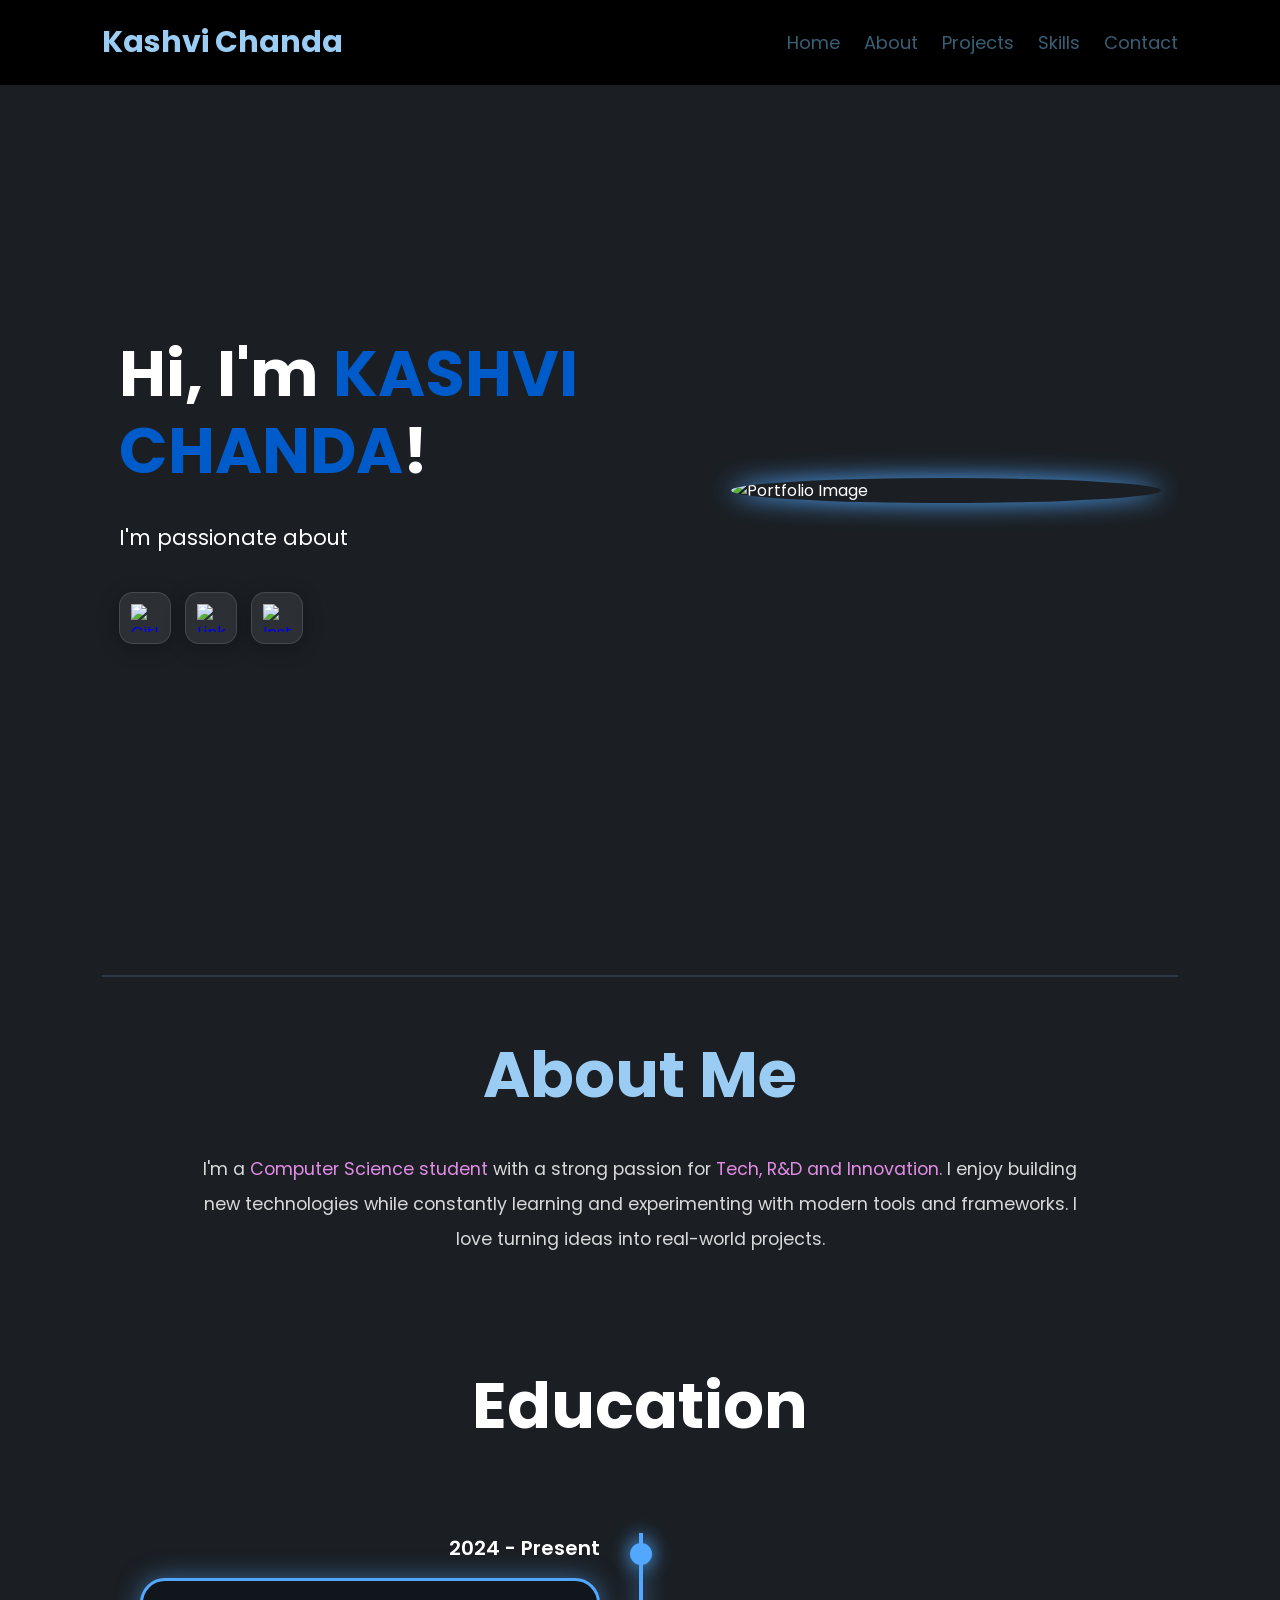
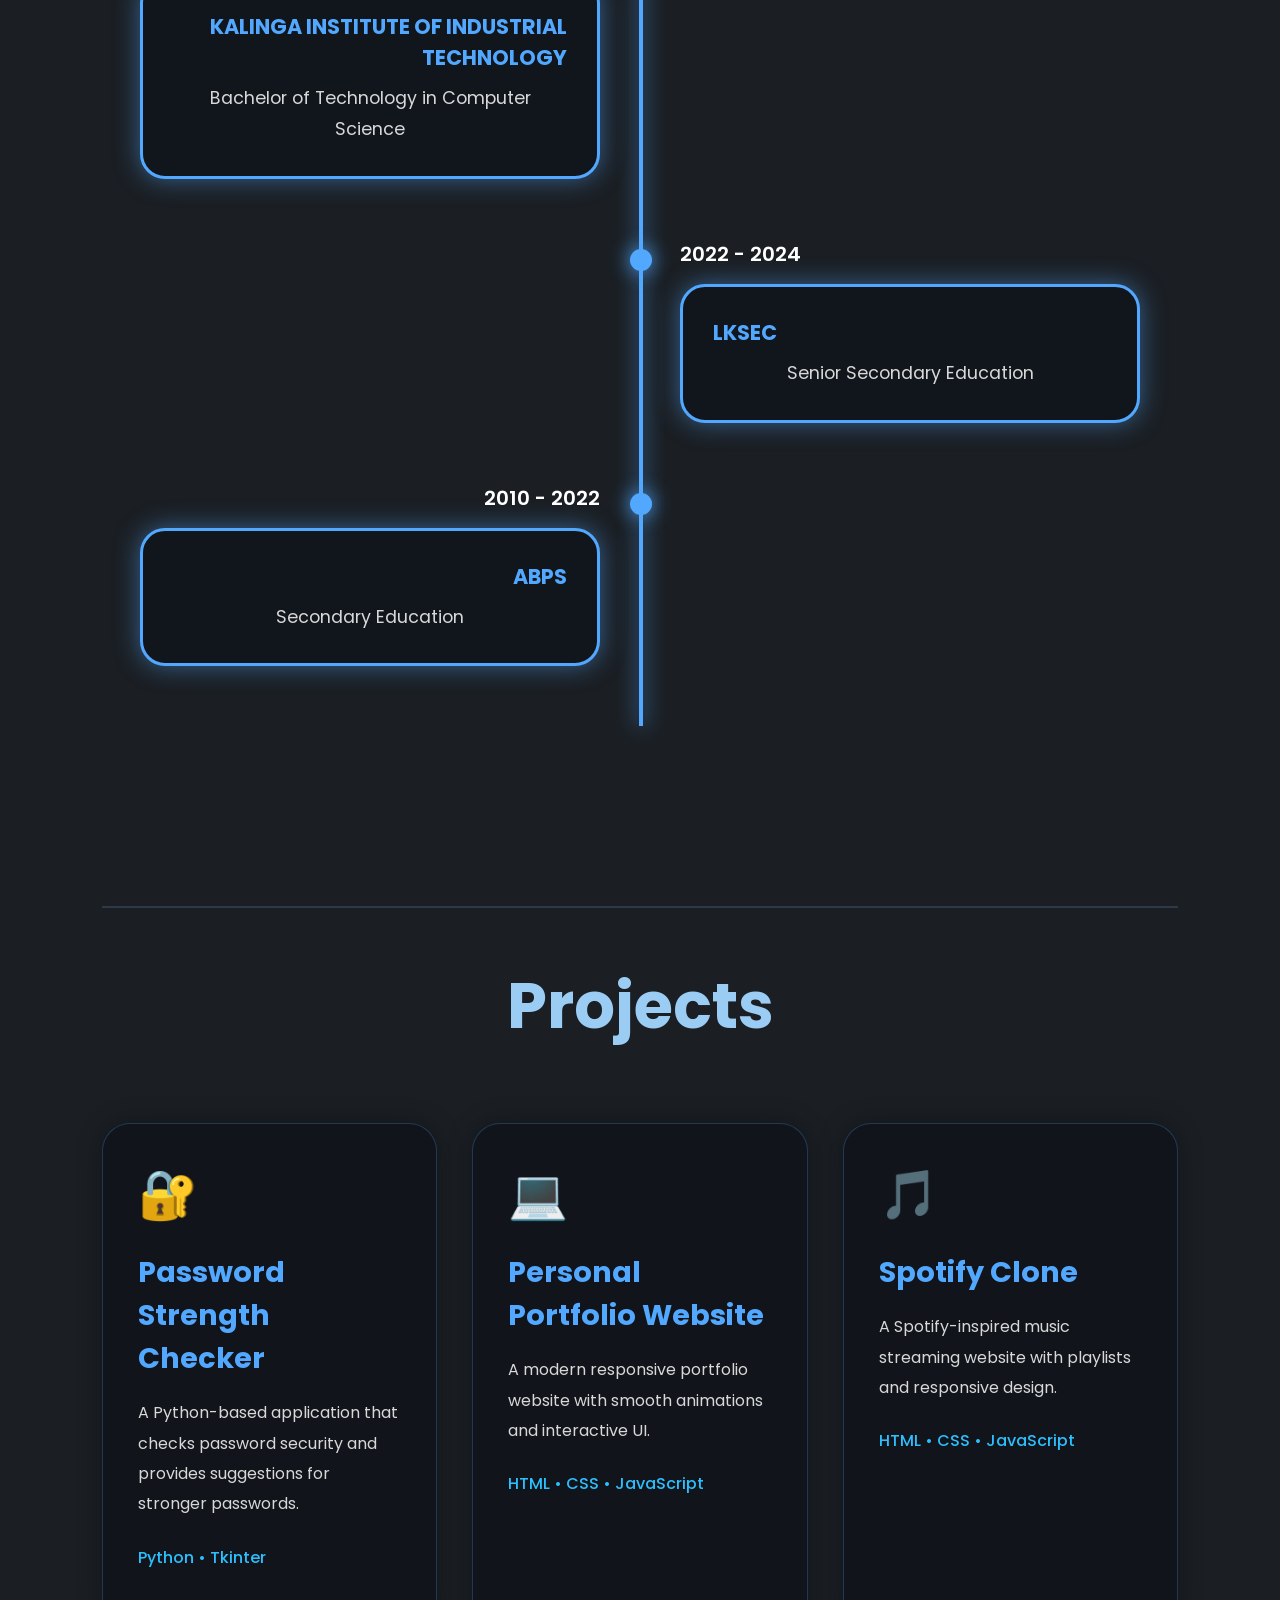
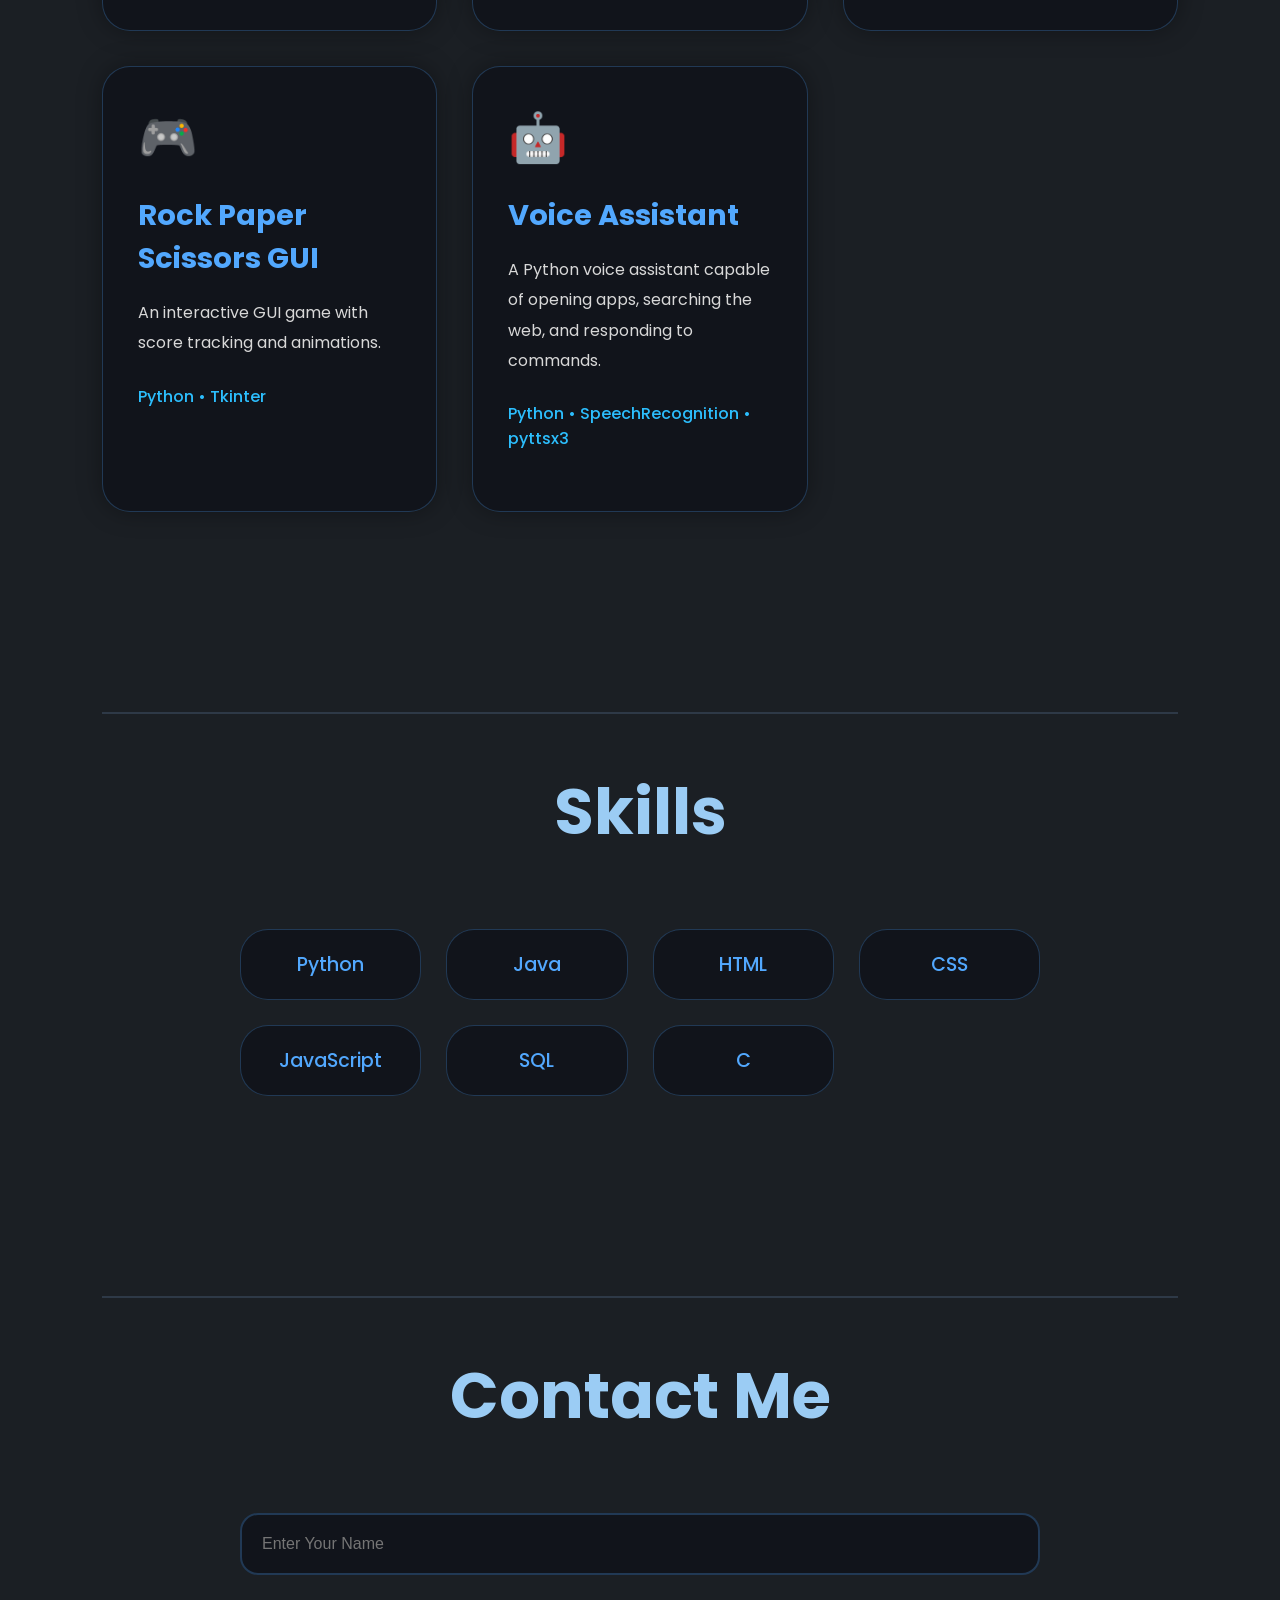
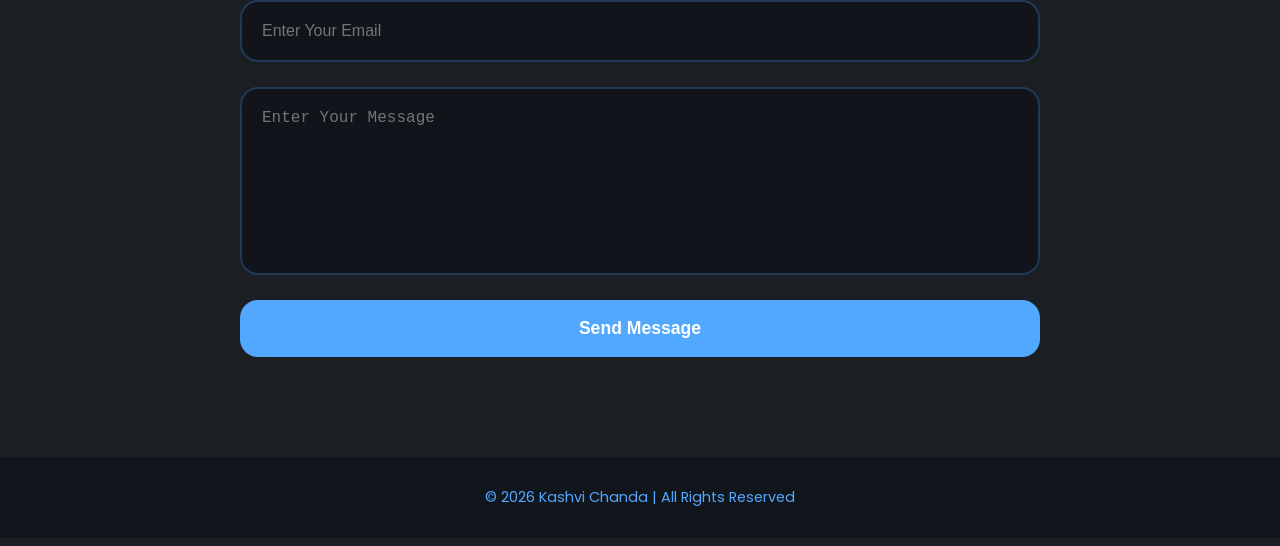
==== index.html @ b0ac6dd0 "renamed file" ====
<!DOCTYPE html>
<html lang="en">
<head>
    <meta charset="UTF-8">
    <meta name="viewport" content="width=device-width, initial-scale=1.0">
    <title>KASHVI CHANDA</title>
    <link rel="preconnect" href="https://fonts.googleapis.com">
    <link rel="preconnect" href="https://fonts.gstatic.com" crossorigin>
    <link href="https://fonts.googleapis.com/css2?family=Poppins:wght@100;200;300;400;500;600;700;800;900&display=swap"
        rel="stylesheet">

    <style>
        * {
            margin: 0;
            padding: 0;
            box-sizing: border-box;
            scroll-behavior: smooth;
        }
        body {
            background-color: #1b1f24;
            color: white;
            font-family: "Poppins", sans-serif;
        }
        nav {
            display: flex;
            justify-content: space-between;
            align-items: center;
            padding: 20px 8%;
            background: black;
            position: sticky;
            top: 0;
            z-index: 1000;
        }
        .left {
            font-size: 30px;
            font-weight: bold;
            color: rgb(155, 204, 244);
        }
        nav ul {
            list-style: none;
        }
        nav ul li {
            display: inline-block;
            margin-left: 20px;
        }
        nav ul li a {
            color: #385f75;
            font-size: 18px;
            text-decoration: none;
            transition: 0.3s;
        }
        nav ul li a:hover {
            color: #52a8fe;
            text-shadow: 0 0 12px rgba(82, 168, 254, 1);
        }
        .first {
            display: flex;
            justify-content: space-around;
            align-items: center;
            min-height: 90vh;
            padding: 40px 8%;
            gap: 40px;
        }
        .leftsection {
            width: 50%;
        }
        .leftsection h1 {
            font-size: 4rem;
            line-height: 1.2;
        }
        .leftsection span {
            color: #005bca;
        }
        .description {
            margin-top: 20px;
            font-size: 1.3rem;
            line-height: 1.8;
        }
        #element {
            color: #e28ce6;
            font-size: 1.8rem;
        }
        .rightsection {
            width: 40%;
            display: flex;
            justify-content: center;
        }
        .rightsection img {
            width: 100%;
            max-width: 450px;
            border-radius: 50%;
            box-shadow: 0 0 25px #52a8fe;
            transition: 0.4s ease;
        }
        .rightsection img:hover {
            transform: scale(1.05);
            box-shadow: 0 0 70px #52a8fe;
        }
        .social {
            margin-top: 30px;
            display: flex;
            gap: 14px;
        }
        .social a {
            width: 52px;
            height: 52px;
            display: flex;
            align-items: center;
            justify-content: center;
            background: rgba(255, 255, 255, 0.08);
            border: 1px solid rgba(255, 255, 255, 0.12);
            border-radius: 14px;
            backdrop-filter: blur(8px);
            transition: 0.25s ease;
            box-shadow: 0 4px 20px rgba(0, 0, 0, 0.3);
        }
        .social a:hover {
            transform: translateY(-4px) scale(1.05);
            background: rgba(82, 168, 254, 0.2);
            border-color: #52a8fe;
            box-shadow: 0 0 25px #52a8fe;
        }
        .social a img {
            width: 28px;
            height: 28px;
            object-fit: contain;
        }
        .about {
            padding: 80px 8%;
        }
        .about h2 {
            font-size: 4rem;
            text-align: center;
            margin-bottom: 30px;
            color: #9bccf4;
        }
        .about p {
            font-size: 1.1rem;
            line-height: 2;
            text-align: center;
            color: #d8d8d8;
            max-width: 900px;
            margin: auto;
        }
        .Education {
            padding-top: 100px;
        }
        .Education h3.title {
            text-align: center;
            font-size: 4rem;
            margin-bottom: 80px;
            color: white;
        }
        .timeline-items {
            max-width: 1000px;
            margin: auto;
            display: flex;
            flex-wrap: wrap;
            position: relative;
        }
        .timeline-items::before {
            content: '';
            position: absolute;
            width: 4px;
            height: 100%;
            background: #52a8fe;
            left: calc(50% - 1px);
            box-shadow: 0 0 20px #52a8fe;
        }
        .timeline-item {
            width: 100%;
            margin-bottom: 60px;
            position: relative;
        }
        .timeline-item:nth-child(odd) {
            padding-right: calc(50% + 40px);
            text-align: right;
        }
        .timeline-item:nth-child(even) {
            padding-left: calc(50% + 40px);
        }
        .timeline-dot {
            height: 22px;
            width: 22px;
            background: #52a8fe;
            position: absolute;
            left: calc(50% - 10px);
            border-radius: 50%;
            top: 10px;
            box-shadow: 0 0 20px #52a8fe;
        }
        .timeline-date {
            font-size: 20px;
            font-weight: 600;
            margin-bottom: 15px;
        }
        .timeline-content {
            background: #11151c;
            border: 3px solid #52a8fe;
            padding: 30px;
            border-radius: 25px;
            box-shadow: 0 0 25px rgba(82, 168, 254, 0.5);
            transition: 0.3s ease;
        }
        .timeline-content:hover {
            transform: scale(1.03);
            box-shadow: 0 0 40px rgba(82, 168, 254, 0.9);
        }
        .timeline-content h3 {
            color: #52a8fe;
            margin-bottom: 10px;
            font-size: 1.3rem;
        }
        .timeline-content p {
            color: #d8d8d8;
            line-height: 1.8;
        }
        @media(max-width:900px) {
            .first {
                flex-direction: column-reverse;
                text-align: center;
            }
            .leftsection {
                width: 100%;
            }
            .rightsection {
                width: 100%;
            }
            .leftsection h1 {
                font-size: 3rem;
            }
            .social {
                justify-content: center;
            }
            .timeline-items::before {
                left: 7px;
            }
            .timeline-item:nth-child(odd),
            .timeline-item:nth-child(even) {
                padding-left: 40px;
                padding-right: 0;
                text-align: left;
            }
            .timeline-dot {
                left: -2px;
            }
            .about h2,
            .Education h3.title {
                font-size: 3rem;
            }

        }
         .projects {
            padding: 100px 8%;
        }
        .projects h2 {
            font-size: 4rem;
            text-align: center;
            margin-bottom: 70px;
            color: #9bccf4;
        }
        .project-container {
            display: grid;
            grid-template-columns: repeat(auto-fit, minmax(320px, 1fr));
            gap: 35px;
        }
        .project-card {
            background: rgba(17, 21, 28, 0.95);
            border: 1px solid rgba(82, 168, 254, 0.25);
            border-radius: 28px;
            padding: 35px;
            transition: 0.35s ease;
            box-shadow: 0 0 25px rgba(0, 0, 0, 0.35);
        }
        .project-card:hover {
            transform: translateY(-10px);
            border-color: #52a8fe;
            box-shadow: 0 0 40px rgba(82, 168, 254, 0.5);
        }
        .project-icon {
            font-size: 3rem;
            margin-bottom: 20px;
        }
        .project-card h3 {
            font-size: 1.8rem;
            color: #52a8fe;
            margin-bottom: 18px;
        }
        .project-card p {
            color: #d8d8d8;
            line-height: 1.9;
            margin-bottom: 25px;
        }
        .tech {
            color: #f1adf4;
            font-weight: 500;
            margin-bottom: 25px;
        }
        .project-links {
            display: flex;
            gap: 15px;
        }
        .project-links a {
            text-decoration: none;
            padding: 12px 20px;
            border-radius: 12px;
            background: #52a8fe;
            color: white;
            transition: 0.3s;
        }
        .project-links a:hover {
            background: #2f7fd3;
            transform: scale(1.05);
        }
        @media(max-width:900px){
        .projects h2{
            font-size:3rem;
        }
        .project-container{
            grid-template-columns:1fr;
        }
        .project-card{
            padding:25px;
        }
    }
            .skills {
                padding: 100px 8%;
            }
            .skills h2 {
                font-size: 4rem;
                text-align: center;
                margin-bottom: 70px;
                color: #9bccf4;
            }
            .skills-container {
                display: grid;
                grid-template-columns: repeat(auto-fit, minmax(150px, 1fr));
                gap: 25px;
                max-width: 800px;
                margin: auto;
            }
            .skill-card {
                background: rgba(17, 21, 28, 0.95);
                border: 1px solid rgba(82, 168, 254, 0.25);
                border-radius: 28px;
                padding: 20px;
                text-align: center;
                transition: 0.35s ease;
            }
            .skill-card:hover {
                transform: translateY(-5px);
                border-color: #52a8fe;
            }
             .skill-card {
                color: #52a8fe;
                font-size: 1.2rem;
                font-weight: 500;
            }
            @media(max-width:900px) {
            .skills h2 {
                font-size: 3rem;
            }
            .skill-card {
                width: 100%;
                text-align: center;
            }
        }
         .contact {
                padding: 100px 8%;
            }
            .contact h2 {
                font-size: 4rem;
                text-align: center;
                margin-bottom: 70px;
                color: #9bccf4;
            }
            .contact form {
                max-width: 800px;
                margin: auto;
                display: flex;
                flex-direction: column;
                gap: 25px;
            }
            .contact input,
            .contact textarea {
                width: 100%;
                padding: 20px;
                background: rgba(17, 21, 28, 0.95);
                border: 2px solid rgba(82, 168, 254, 0.25);
                border-radius: 18px;
                color: white;
                font-size: 1rem;
                outline: none;
                transition: 0.3s ease;
            }
            .contact input:focus,
            .contact textarea:focus {
                border-color: #52a8fe;
                box-shadow: 0 0 20px rgba(82, 168, 254, 0.4);
            }
            .contact textarea {
                resize: none;
            }
            .contact button {
                padding: 18px;
                border: none;
                border-radius: 18px;
                background: #52a8fe;
                color: white;
                font-size: 1.1rem;
                font-weight: 600;
                cursor: pointer;
                transition: 0.3s ease;
            }
            .contact button:hover {
                transform: translateY(-4px);
                box-shadow: 0 0 25px rgba(82, 168, 254, 0.6);
            }
            @media(max-width:900px){

                .contact h2{
                    font-size:3rem;
                }

            }
            .footer{
                text-align: center;
                padding: 30px 0;
                background: #11151c;
                color: #52a8fe;
                font-size: 0.9rem;
            }
    </style>
</head>
<body>
    <header>
        <nav>
            <div class="left">
                Kashvi Chanda
            </div>
            <div class="right">
                <ul>
                    <li><a href="#home">Home</a></li>
                    <li><a href="#about">About</a></li>
                    <li><a href="#projects">Projects</a></li>
                    <li><a href="#skills">Skills</a></li>
                    <li><a href="#contact">Contact</a></li>
                </ul>
            </div>
        </nav>
    </header>
    <main>
        <section class="first" id="home">
            <div class="leftsection">
                <h1>
                    Hi, I'm <span>KASHVI CHANDA</span>!
                </h1>
                <div class="description">
                    I'm passionate about
                    <span id="element"></span>
                </div>
                <div class="social">
                    <a href="https://github.com/kashvi2008" target="_blank">
                        <img src="git.png" alt="GitHub">
                    </a>
                    <a href="https://www.linkedin.com/in/kashvi-chanda-735389329/" target="_blank">
                        <img src="linkedin.png" alt="LinkedIn">
                    </a>
                    <a href="https://www.instagram.com/ft.kashvii/" target="_blank">
                        <img src="insta.png" alt="Instagram">
                    </a>
                </div>
            </div>
            <div class="rightsection">
                <img src="bg.jpg" alt="Portfolio Image">
            </div>
        </section>
        <section class="about" id="about">
            <hr style="margin-bottom:50px;border:1px solid #2e3947;">
            <h2>About Me</h2>
            <p>
                I'm a <span style="color:#e28ce6;">Computer Science student</span>
                with a strong passion for
                <span style="color:#e28ce6;">Tech, R&D and Innovation.</span>
                I enjoy building new technologies while constantly learning and
                experimenting with modern tools and frameworks.
                I love turning ideas into real-world projects.
            </p>
            <div class="Education">
                <h3 class="title">Education</h3>
                <div class="timeline-items">
                    <div class="timeline-item">
                        <div class="timeline-dot"></div>

                        <div class="timeline-date">
                            2024 - Present
                        </div>
                        <div class="timeline-content">
                            <h3>KALINGA INSTITUTE OF INDUSTRIAL TECHNOLOGY</h3>
                            <p>Bachelor of Technology in Computer Science</p>
                        </div>
                    </div>
                    <div class="timeline-item">
                        <div class="timeline-dot"></div>
                        <div class="timeline-date">
                            2022 - 2024
                        </div>
                        <div class="timeline-content">
                            <h3>LKSEC</h3>
                            <p>Senior Secondary Education</p>
                        </div>
                    </div>
                    <div class="timeline-item">
                        <div class="timeline-dot"></div>
                        <div class="timeline-date">
                            2010 - 2022
                        </div>
                        <div class="timeline-content">
                            <h3>ABPS</h3>
                            <p>Secondary Education</p>
                        </div>
                    </div>
                </div>
            </div>
        </section>
        <section class="projects" id="projects">
              <hr style="margin-bottom:50px;border:1px solid #2e3947;">
            <h2>Projects</h2>
            <div class="project-container">
                <div class="project-card">
                    <div class="project-icon">🔐</div>
                    <h3>Password Strength Checker</h3>
                    <p>
                        A Python-based application that checks password
                        security and provides suggestions for stronger passwords.
                    </p>
                    <div class="tech">
                        <span style="color:#2cbefd;"> Python • Tkinter</span>
                    </div>
                </div>
                <div class="project-card">
                    <div class="project-icon">💻</div>
                    <h3>Personal Portfolio Website</h3>
                    <p>
                        A modern responsive portfolio website with smooth
                        animations and interactive UI.
                    </p>
                    <div class="tech">
                        <span style="color:#2cbefd;"> HTML • CSS • JavaScript</span>
                    </div>
                </div>
                <div class="project-card">
                    <div class="project-icon">🎵</div>
                    <h3>Spotify Clone</h3>
                    <p>
                        A Spotify-inspired music streaming website with
                        playlists and responsive design.
                    </p>
                    <div class="tech">
                        <span style="color:#2cbefd;"> HTML • CSS • JavaScript</span>
                    </div>
                </div>
                <div class="project-card">
                    <div class="project-icon">🎮</div>
                    <h3>Rock Paper Scissors GUI</h3>
                    <p>
                        An interactive GUI game with score tracking and
                        animations.
                    </p>
                    <div class="tech">
                        <span style="color:#2cbefd;"> Python • Tkinter</span>
                    </div>
                </div>
                <div class="project-card">
                    <div class="project-icon">🤖</div>
                    <h3>Voice Assistant</h3>
                    <p>
                        A Python voice assistant capable of opening apps,
                        searching the web, and responding to commands.
                    </p>
                    <div class="tech">
                        <span style="color:#2cbefd;"> Python • SpeechRecognition • pyttsx3</span>   
                    </div>
            </div>
        </section>
        <section class="skills" id="skills">
            <hr style="margin-bottom:50px;border:1px solid #2e3947;">
            <h2>Skills</h2>
            <div class="skills-container">
                <div class="skill-card">Python</div>
                <div class="skill-card">Java</div>
                <div class="skill-card">HTML</div>
                <div class="skill-card">CSS</div>
                <div class="skill-card">JavaScript</div>
                <div class="skill-card">SQL</div>
                <div class="skill-card">C</div>
            </div>
        </section>
        <section class="contact" id="contact">
            <hr style="margin-bottom:50px;border:1px solid #2e3947;">
            <h2>Contact Me</h2>
    <form action="https://formsubmit.co/kashvichansa20@gmail.com" method="POST">
        <input type="text" name="name" placeholder="Enter Your Name" required>
        <input type="email" name="email" placeholder="Enter Your Email" required>
        <textarea name="message" rows="8" placeholder="Enter Your Message" required></textarea>
            <button type="submit">
            Send Message
            </button>
        </form>
        </section>
    <footer class="footer">
            © 2026 Kashvi Chanda | All Rights Reserved
    </footer>

    </main>
    <script src="https://unpkg.com/typed.js@3.0.0/dist/typed.umd.js"></script>
    <script>
        var typed = new Typed('#element', {
            strings: [
                'Web Development',
                'Cybersecurity',
                'AI and Machine Learning'
            ],
            typeSpeed: 75,
            backSpeed: 40,
            loop: true
        })
    </script>
</body>
</html>
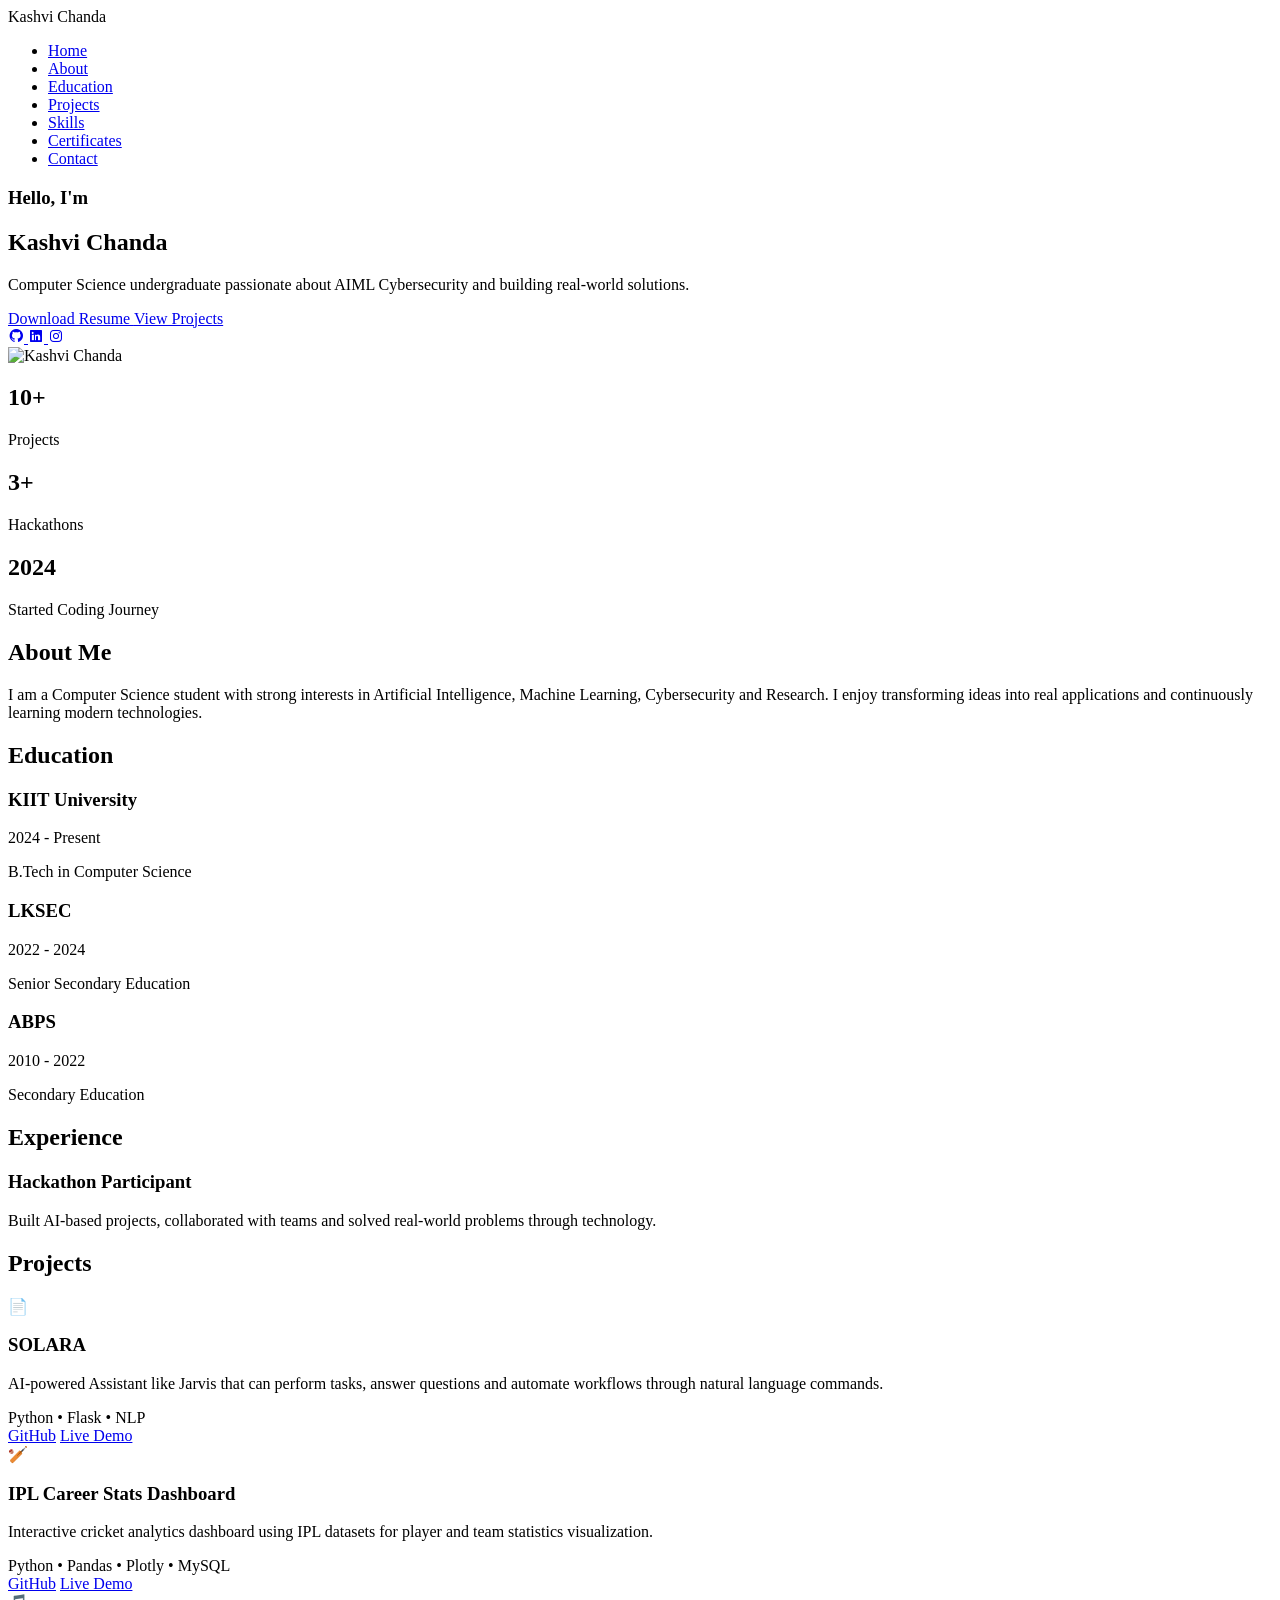
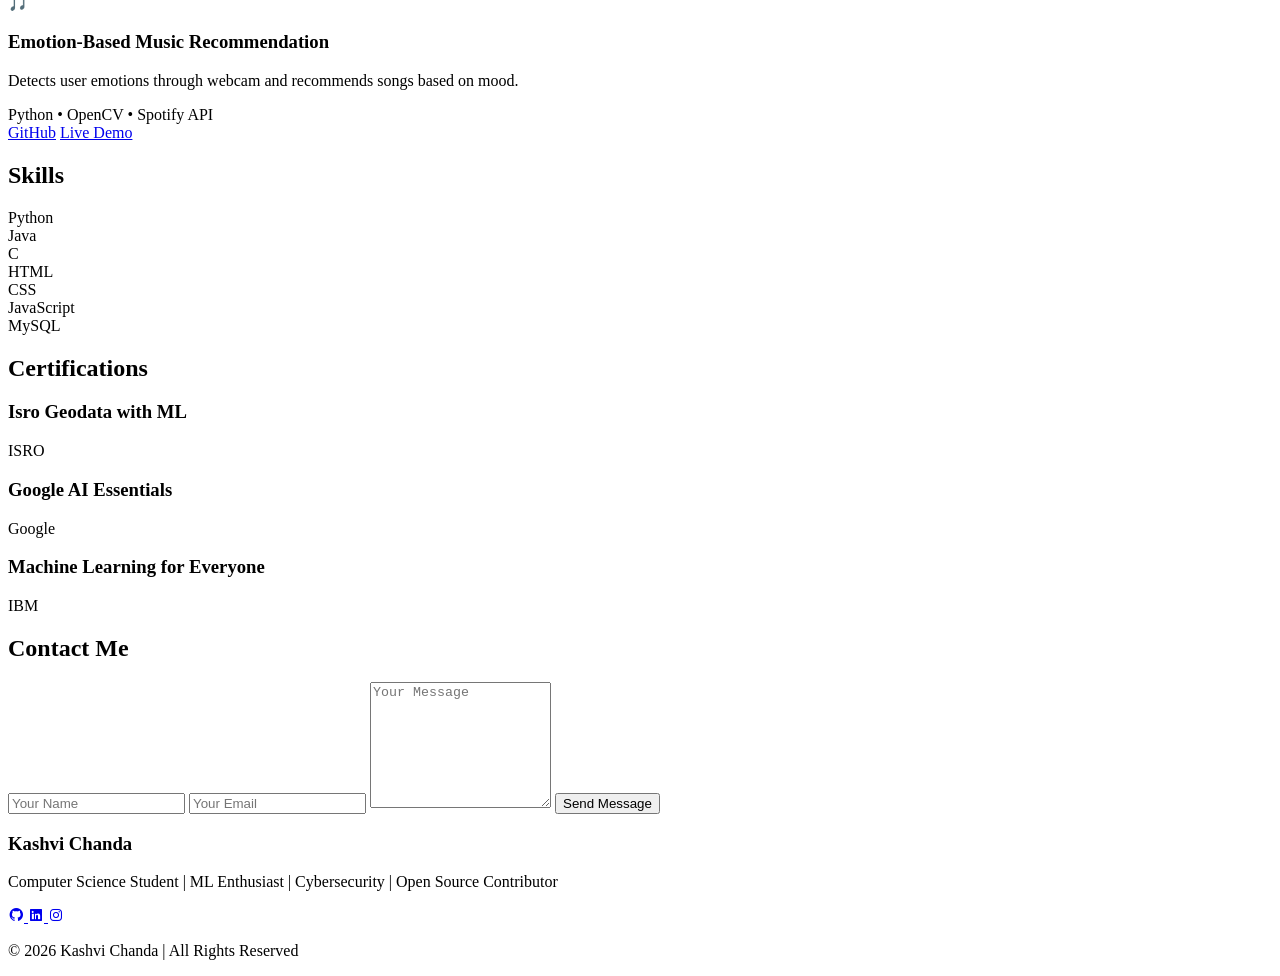
==== commit 5ab1c143: "Edited file" ====
--- a/index.html
+++ b/index.html
@@ -3,628 +3,276 @@
 <head>
     <meta charset="UTF-8">
     <meta name="viewport" content="width=device-width, initial-scale=1.0">
-    <title>KASHVI CHANDA</title>
+    <title>Kashvi Chanda | Portfolio</title>
+    <link rel="stylesheet" href="style.css">
     <link rel="preconnect" href="https://fonts.googleapis.com">
     <link rel="preconnect" href="https://fonts.gstatic.com" crossorigin>
-    <link href="https://fonts.googleapis.com/css2?family=Poppins:wght@100;200;300;400;500;600;700;800;900&display=swap"
-        rel="stylesheet">
-
-    <style>
-        * {
-            margin: 0;
-            padding: 0;
-            box-sizing: border-box;
-            scroll-behavior: smooth;
-        }
-        body {
-            background-color: #1b1f24;
-            color: white;
-            font-family: "Poppins", sans-serif;
-        }
-        nav {
-            display: flex;
-            justify-content: space-between;
-            align-items: center;
-            padding: 20px 8%;
-            background: black;
-            position: sticky;
-            top: 0;
-            z-index: 1000;
-        }
-        .left {
-            font-size: 30px;
-            font-weight: bold;
-            color: rgb(155, 204, 244);
-        }
-        nav ul {
-            list-style: none;
-        }
-        nav ul li {
-            display: inline-block;
-            margin-left: 20px;
-        }
-        nav ul li a {
-            color: #385f75;
-            font-size: 18px;
-            text-decoration: none;
-            transition: 0.3s;
-        }
-        nav ul li a:hover {
-            color: #52a8fe;
-            text-shadow: 0 0 12px rgba(82, 168, 254, 1);
-        }
-        .first {
-            display: flex;
-            justify-content: space-around;
-            align-items: center;
-            min-height: 90vh;
-            padding: 40px 8%;
-            gap: 40px;
-        }
-        .leftsection {
-            width: 50%;
-        }
-        .leftsection h1 {
-            font-size: 4rem;
-            line-height: 1.2;
-        }
-        .leftsection span {
-            color: #005bca;
-        }
-        .description {
-            margin-top: 20px;
-            font-size: 1.3rem;
-            line-height: 1.8;
-        }
-        #element {
-            color: #e28ce6;
-            font-size: 1.8rem;
-        }
-        .rightsection {
-            width: 40%;
-            display: flex;
-            justify-content: center;
-        }
-        .rightsection img {
-            width: 100%;
-            max-width: 450px;
-            border-radius: 50%;
-            box-shadow: 0 0 25px #52a8fe;
-            transition: 0.4s ease;
-        }
-        .rightsection img:hover {
-            transform: scale(1.05);
-            box-shadow: 0 0 70px #52a8fe;
-        }
-        .social {
-            margin-top: 30px;
-            display: flex;
-            gap: 14px;
-        }
-        .social a {
-            width: 52px;
-            height: 52px;
-            display: flex;
-            align-items: center;
-            justify-content: center;
-            background: rgba(255, 255, 255, 0.08);
-            border: 1px solid rgba(255, 255, 255, 0.12);
-            border-radius: 14px;
-            backdrop-filter: blur(8px);
-            transition: 0.25s ease;
-            box-shadow: 0 4px 20px rgba(0, 0, 0, 0.3);
-        }
-        .social a:hover {
-            transform: translateY(-4px) scale(1.05);
-            background: rgba(82, 168, 254, 0.2);
-            border-color: #52a8fe;
-            box-shadow: 0 0 25px #52a8fe;
-        }
-        .social a img {
-            width: 28px;
-            height: 28px;
-            object-fit: contain;
-        }
-        .about {
-            padding: 80px 8%;
-        }
-        .about h2 {
-            font-size: 4rem;
-            text-align: center;
-            margin-bottom: 30px;
-            color: #9bccf4;
-        }
-        .about p {
-            font-size: 1.1rem;
-            line-height: 2;
-            text-align: center;
-            color: #d8d8d8;
-            max-width: 900px;
-            margin: auto;
-        }
-        .Education {
-            padding-top: 100px;
-        }
-        .Education h3.title {
-            text-align: center;
-            font-size: 4rem;
-            margin-bottom: 80px;
-            color: white;
-        }
-        .timeline-items {
-            max-width: 1000px;
-            margin: auto;
-            display: flex;
-            flex-wrap: wrap;
-            position: relative;
-        }
-        .timeline-items::before {
-            content: '';
-            position: absolute;
-            width: 4px;
-            height: 100%;
-            background: #52a8fe;
-            left: calc(50% - 1px);
-            box-shadow: 0 0 20px #52a8fe;
-        }
-        .timeline-item {
-            width: 100%;
-            margin-bottom: 60px;
-            position: relative;
-        }
-        .timeline-item:nth-child(odd) {
-            padding-right: calc(50% + 40px);
-            text-align: right;
-        }
-        .timeline-item:nth-child(even) {
-            padding-left: calc(50% + 40px);
-        }
-        .timeline-dot {
-            height: 22px;
-            width: 22px;
-            background: #52a8fe;
-            position: absolute;
-            left: calc(50% - 10px);
-            border-radius: 50%;
-            top: 10px;
-            box-shadow: 0 0 20px #52a8fe;
-        }
-        .timeline-date {
-            font-size: 20px;
-            font-weight: 600;
-            margin-bottom: 15px;
-        }
-        .timeline-content {
-            background: #11151c;
-            border: 3px solid #52a8fe;
-            padding: 30px;
-            border-radius: 25px;
-            box-shadow: 0 0 25px rgba(82, 168, 254, 0.5);
-            transition: 0.3s ease;
-        }
-        .timeline-content:hover {
-            transform: scale(1.03);
-            box-shadow: 0 0 40px rgba(82, 168, 254, 0.9);
-        }
-        .timeline-content h3 {
-            color: #52a8fe;
-            margin-bottom: 10px;
-            font-size: 1.3rem;
-        }
-        .timeline-content p {
-            color: #d8d8d8;
-            line-height: 1.8;
-        }
-        @media(max-width:900px) {
-            .first {
-                flex-direction: column-reverse;
-                text-align: center;
-            }
-            .leftsection {
-                width: 100%;
-            }
-            .rightsection {
-                width: 100%;
-            }
-            .leftsection h1 {
-                font-size: 3rem;
-            }
-            .social {
-                justify-content: center;
-            }
-            .timeline-items::before {
-                left: 7px;
-            }
-            .timeline-item:nth-child(odd),
-            .timeline-item:nth-child(even) {
-                padding-left: 40px;
-                padding-right: 0;
-                text-align: left;
-            }
-            .timeline-dot {
-                left: -2px;
-            }
-            .about h2,
-            .Education h3.title {
-                font-size: 3rem;
-            }
-
-        }
-         .projects {
-            padding: 100px 8%;
-        }
-        .projects h2 {
-            font-size: 4rem;
-            text-align: center;
-            margin-bottom: 70px;
-            color: #9bccf4;
-        }
-        .project-container {
-            display: grid;
-            grid-template-columns: repeat(auto-fit, minmax(320px, 1fr));
-            gap: 35px;
-        }
-        .project-card {
-            background: rgba(17, 21, 28, 0.95);
-            border: 1px solid rgba(82, 168, 254, 0.25);
-            border-radius: 28px;
-            padding: 35px;
-            transition: 0.35s ease;
-            box-shadow: 0 0 25px rgba(0, 0, 0, 0.35);
-        }
-        .project-card:hover {
-            transform: translateY(-10px);
-            border-color: #52a8fe;
-            box-shadow: 0 0 40px rgba(82, 168, 254, 0.5);
-        }
-        .project-icon {
-            font-size: 3rem;
-            margin-bottom: 20px;
-        }
-        .project-card h3 {
-            font-size: 1.8rem;
-            color: #52a8fe;
-            margin-bottom: 18px;
-        }
-        .project-card p {
-            color: #d8d8d8;
-            line-height: 1.9;
-            margin-bottom: 25px;
-        }
-        .tech {
-            color: #f1adf4;
-            font-weight: 500;
-            margin-bottom: 25px;
-        }
-        .project-links {
-            display: flex;
-            gap: 15px;
-        }
-        .project-links a {
-            text-decoration: none;
-            padding: 12px 20px;
-            border-radius: 12px;
-            background: #52a8fe;
-            color: white;
-            transition: 0.3s;
-        }
-        .project-links a:hover {
-            background: #2f7fd3;
-            transform: scale(1.05);
-        }
-        @media(max-width:900px){
-        .projects h2{
-            font-size:3rem;
-        }
-        .project-container{
-            grid-template-columns:1fr;
-        }
-        .project-card{
-            padding:25px;
-        }
-    }
-            .skills {
-                padding: 100px 8%;
-            }
-            .skills h2 {
-                font-size: 4rem;
-                text-align: center;
-                margin-bottom: 70px;
-                color: #9bccf4;
-            }
-            .skills-container {
-                display: grid;
-                grid-template-columns: repeat(auto-fit, minmax(150px, 1fr));
-                gap: 25px;
-                max-width: 800px;
-                margin: auto;
-            }
-            .skill-card {
-                background: rgba(17, 21, 28, 0.95);
-                border: 1px solid rgba(82, 168, 254, 0.25);
-                border-radius: 28px;
-                padding: 20px;
-                text-align: center;
-                transition: 0.35s ease;
-            }
-            .skill-card:hover {
-                transform: translateY(-5px);
-                border-color: #52a8fe;
-            }
-             .skill-card {
-                color: #52a8fe;
-                font-size: 1.2rem;
-                font-weight: 500;
-            }
-            @media(max-width:900px) {
-            .skills h2 {
-                font-size: 3rem;
-            }
-            .skill-card {
-                width: 100%;
-                text-align: center;
-            }
-        }
-         .contact {
-                padding: 100px 8%;
-            }
-            .contact h2 {
-                font-size: 4rem;
-                text-align: center;
-                margin-bottom: 70px;
-                color: #9bccf4;
-            }
-            .contact form {
-                max-width: 800px;
-                margin: auto;
-                display: flex;
-                flex-direction: column;
-                gap: 25px;
-            }
-            .contact input,
-            .contact textarea {
-                width: 100%;
-                padding: 20px;
-                background: rgba(17, 21, 28, 0.95);
-                border: 2px solid rgba(82, 168, 254, 0.25);
-                border-radius: 18px;
-                color: white;
-                font-size: 1rem;
-                outline: none;
-                transition: 0.3s ease;
-            }
-            .contact input:focus,
-            .contact textarea:focus {
-                border-color: #52a8fe;
-                box-shadow: 0 0 20px rgba(82, 168, 254, 0.4);
-            }
-            .contact textarea {
-                resize: none;
-            }
-            .contact button {
-                padding: 18px;
-                border: none;
-                border-radius: 18px;
-                background: #52a8fe;
-                color: white;
-                font-size: 1.1rem;
-                font-weight: 600;
-                cursor: pointer;
-                transition: 0.3s ease;
-            }
-            .contact button:hover {
-                transform: translateY(-4px);
-                box-shadow: 0 0 25px rgba(82, 168, 254, 0.6);
-            }
-            @media(max-width:900px){
-
-                .contact h2{
-                    font-size:3rem;
-                }
-
-            }
-            .footer{
-                text-align: center;
-                padding: 30px 0;
-                background: #11151c;
-                color: #52a8fe;
-                font-size: 0.9rem;
-            }
-    </style>
+    <link href="https://fonts.googleapis.com/css2?family=Poppins:wght@300;400;500;600;700;800&display=swap" rel="stylesheet">
+    <link href='https://unpkg.com/boxicons@2.1.4/css/boxicons.min.css' rel='stylesheet'>
 </head>
 <body>
-    <header>
-        <nav>
-            <div class="left">
-                Kashvi Chanda
-            </div>
-            <div class="right">
-                <ul>
-                    <li><a href="#home">Home</a></li>
-                    <li><a href="#about">About</a></li>
-                    <li><a href="#projects">Projects</a></li>
-                    <li><a href="#skills">Skills</a></li>
-                    <li><a href="#contact">Contact</a></li>
-                </ul>
-            </div>
-        </nav>
-    </header>
-    <main>
-        <section class="first" id="home">
-            <div class="leftsection">
-                <h1>
-                    Hi, I'm <span>KASHVI CHANDA</span>!
-                </h1>
-                <div class="description">
-                    I'm passionate about
-                    <span id="element"></span>
-                </div>
-                <div class="social">
-                    <a href="https://github.com/kashvi2008" target="_blank">
-                        <img src="git.png" alt="GitHub">
-                    </a>
-                    <a href="https://www.linkedin.com/in/kashvi-chanda-735389329/" target="_blank">
-                        <img src="linkedin.png" alt="LinkedIn">
-                    </a>
-                    <a href="https://www.instagram.com/ft.kashvii/" target="_blank">
-                        <img src="insta.png" alt="Instagram">
-                    </a>
-                </div>
-            </div>
-            <div class="rightsection">
-                <img src="bg.jpg" alt="Portfolio Image">
-            </div>
-        </section>
-        <section class="about" id="about">
-            <hr style="margin-bottom:50px;border:1px solid #2e3947;">
-            <h2>About Me</h2>
+<div id="progress-bar"></div>
+
+<header>
+    <nav>
+        <div class="logo">
+            Kashvi Chanda
+        </div>
+
+        <ul class="nav-links">
+            <li><a href="#home">Home</a></li>
+            <li><a href="#about">About</a></li>
+            <li><a href="#education">Education</a></li>
+            <li><a href="#projects">Projects</a></li>
+            <li><a href="#skills">Skills</a></li>
+            <li><a href="#certifications">Certificates</a></li>
+            <li><a href="#contact">Contact</a></li>
+        </ul>
+    </nav>
+</header>
+<section class="hero" id="home">
+    <div class="hero-left">
+        <h3>Hello, I'm</h3>
+        <h1>
+            <span>Kashvi Chanda</span>
+        </h1>
+        <h2>
+            <span id="typing-text"></span>
+        </h2>
+        <p>
+            Computer Science undergraduate passionate about AIML Cybersecurity and building real-world solutions.
+        </p>
+        <div class="hero-buttons">
+
+            <a href="resume.pdf" class="btn">
+                Download Resume
+            </a>
+            <a href="#projects" class="btn secondary-btn">
+                View Projects
+            </a>
+        </div>
+        <div class="social-icons">
+            <a href="https://github.com/kashvi2008" target="_blank">
+                <i class='bx bxl-github'></i>
+            </a>
+
+            <a href="https://www.linkedin.com/in/kashvi-chanda-735389329/" target="_blank">
+                <i class='bx bxl-linkedin-square'></i>
+            </a>
+            <a href="https://www.instagram.com/ft.kashvii/" target="_blank">
+                <i class='bx bxl-instagram'></i>
+            </a>
+        </div>
+    </div>
+    <div class="hero-right">
+        <img src="bg.jpg" alt="Kashvi Chanda">
+
+    </div>
+</section>
+<section class="stats">
+
+    <div class="stat-card">
+        <h2>10+</h2>
+        <p>Projects</p>
+    </div>
+
+    <div class="stat-card">
+        <h2>3+</h2>
+        <p>Hackathons</p>
+    </div>
+
+    <div class="stat-card">
+        <h2>2024</h2>
+        <p>Started Coding Journey</p>
+    </div>
+</section>
+<section class="about" id="about">
+    <h2 class="section-title">
+        About Me
+    </h2>
+
+    <div class="about-container">
+        <p>
+            I am a Computer Science student with strong interests in
+            Artificial Intelligence, Machine Learning, Cybersecurity and Research.
+
+            I enjoy transforming ideas into real applications
+            and continuously learning modern technologies.
+        </p>
+    </div>
+</section>
+<section class="education" id="education">
+    <h2 class="section-title">
+        Education
+    </h2>
+    <div class="timeline">
+        <div class="timeline-item">
+            <h3>KIIT University</h3>
+            <span>2024 - Present</span>
+            <p>B.Tech in Computer Science</p>
+        </div>
+        <div class="timeline-item">
+            <h3>LKSEC</h3>
+            <span>2022 - 2024</span>
+            <p>Senior Secondary Education</p>
+        </div>
+        <div class="timeline-item">
+            <h3>ABPS</h3>
+            <span>2010 - 2022</span>
+            <p>Secondary Education</p>
+        </div>
+
+    </div>
+</section>
+<section class="experience">
+    <h2 class="section-title">
+        Experience
+    </h2>
+    <div class="experience-card">
+        <h3>Hackathon Participant</h3>
+        <p>
+            Built AI-based projects, collaborated with teams and
+            solved real-world problems through technology.
+        </p>
+    </div>
+</section>
+<section class="projects" id="projects">
+    <h2 class="section-title">Projects</h2>
+    <div class="project-container">
+        <div class="project-card">
+            <div class="project-icon">📄</div>
+            <h3>SOLARA </h3>
             <p>
-                I'm a <span style="color:#e28ce6;">Computer Science student</span>
-                with a strong passion for
-                <span style="color:#e28ce6;">Tech, R&D and Innovation.</span>
-                I enjoy building new technologies while constantly learning and
-                experimenting with modern tools and frameworks.
-                I love turning ideas into real-world projects.
+                AI-powered Assistant like Jarvis that can perform tasks, answer questions and automate workflows through natural language commands.
             </p>
-            <div class="Education">
-                <h3 class="title">Education</h3>
-                <div class="timeline-items">
-                    <div class="timeline-item">
-                        <div class="timeline-dot"></div>
-
-                        <div class="timeline-date">
-                            2024 - Present
-                        </div>
-                        <div class="timeline-content">
-                            <h3>KALINGA INSTITUTE OF INDUSTRIAL TECHNOLOGY</h3>
-                            <p>Bachelor of Technology in Computer Science</p>
-                        </div>
-                    </div>
-                    <div class="timeline-item">
-                        <div class="timeline-dot"></div>
-                        <div class="timeline-date">
-                            2022 - 2024
-                        </div>
-                        <div class="timeline-content">
-                            <h3>LKSEC</h3>
-                            <p>Senior Secondary Education</p>
-                        </div>
-                    </div>
-                    <div class="timeline-item">
-                        <div class="timeline-dot"></div>
-                        <div class="timeline-date">
-                            2010 - 2022
-                        </div>
-                        <div class="timeline-content">
-                            <h3>ABPS</h3>
-                            <p>Secondary Education</p>
-                        </div>
-                    </div>
-                </div>
-            </div>
-        </section>
-        <section class="projects" id="projects">
-              <hr style="margin-bottom:50px;border:1px solid #2e3947;">
-            <h2>Projects</h2>
-            <div class="project-container">
-                <div class="project-card">
-                    <div class="project-icon">🔐</div>
-                    <h3>Password Strength Checker</h3>
-                    <p>
-                        A Python-based application that checks password
-                        security and provides suggestions for stronger passwords.
-                    </p>
-                    <div class="tech">
-                        <span style="color:#2cbefd;"> Python • Tkinter</span>
-                    </div>
-                </div>
-                <div class="project-card">
-                    <div class="project-icon">💻</div>
-                    <h3>Personal Portfolio Website</h3>
-                    <p>
-                        A modern responsive portfolio website with smooth
-                        animations and interactive UI.
-                    </p>
-                    <div class="tech">
-                        <span style="color:#2cbefd;"> HTML • CSS • JavaScript</span>
-                    </div>
-                </div>
-                <div class="project-card">
-                    <div class="project-icon">🎵</div>
-                    <h3>Spotify Clone</h3>
-                    <p>
-                        A Spotify-inspired music streaming website with
-                        playlists and responsive design.
-                    </p>
-                    <div class="tech">
-                        <span style="color:#2cbefd;"> HTML • CSS • JavaScript</span>
-                    </div>
-                </div>
-                <div class="project-card">
-                    <div class="project-icon">🎮</div>
-                    <h3>Rock Paper Scissors GUI</h3>
-                    <p>
-                        An interactive GUI game with score tracking and
-                        animations.
-                    </p>
-                    <div class="tech">
-                        <span style="color:#2cbefd;"> Python • Tkinter</span>
-                    </div>
-                </div>
-                <div class="project-card">
-                    <div class="project-icon">🤖</div>
-                    <h3>Voice Assistant</h3>
-                    <p>
-                        A Python voice assistant capable of opening apps,
-                        searching the web, and responding to commands.
-                    </p>
-                    <div class="tech">
-                        <span style="color:#2cbefd;"> Python • SpeechRecognition • pyttsx3</span>   
-                    </div>
-            </div>
-        </section>
-        <section class="skills" id="skills">
-            <hr style="margin-bottom:50px;border:1px solid #2e3947;">
-            <h2>Skills</h2>
-            <div class="skills-container">
-                <div class="skill-card">Python</div>
-                <div class="skill-card">Java</div>
-                <div class="skill-card">HTML</div>
-                <div class="skill-card">CSS</div>
-                <div class="skill-card">JavaScript</div>
-                <div class="skill-card">SQL</div>
-                <div class="skill-card">C</div>
-            </div>
-        </section>
-        <section class="contact" id="contact">
-            <hr style="margin-bottom:50px;border:1px solid #2e3947;">
-            <h2>Contact Me</h2>
-    <form action="https://formsubmit.co/kashvichansa20@gmail.com" method="POST">
-        <input type="text" name="name" placeholder="Enter Your Name" required>
-        <input type="email" name="email" placeholder="Enter Your Email" required>
-        <textarea name="message" rows="8" placeholder="Enter Your Message" required></textarea>
-            <button type="submit">
+            <div class="tech-stack">
+                Python • Flask • NLP
+            </div>
+            <div class="project-links">
+                <a href="#">GitHub</a>
+                <a href="#">Live Demo</a>
+            </div>
+        </div>
+        <div class="project-card">
+            <div class="project-icon">🏏</div>
+
+            <h3>IPL Career Stats Dashboard</h3>
+            <p>
+                Interactive cricket analytics dashboard using IPL datasets
+                for player and team statistics visualization.
+            </p>
+            <div class="tech-stack">
+                Python • Pandas • Plotly • MySQL
+            </div>
+
+            <div class="project-links">
+                <a href="#">GitHub</a>
+                <a href="#">Live Demo</a>
+            </div>
+        </div>
+        <div class="project-card">
+            <div class="project-icon">🎵</div>
+
+            <h3>Emotion-Based Music Recommendation</h3>
+
+            <p>
+                Detects user emotions through webcam and recommends
+                songs based on mood.
+            </p>
+
+            <div class="tech-stack">
+                Python • OpenCV • Spotify API
+            </div>
+
+            <div class="project-links">
+                <a href="#">GitHub</a>
+                <a href="#">Live Demo</a>
+            </div>
+        </div>
+        </div>
+    </div>
+</section>
+<section class="skills" id="skills">
+    <h2 class="section-title">
+        Skills
+    </h2>
+    <div class="skills-container">
+        <div class="skill-card">Python</div>
+        <div class="skill-card">Java</div>
+        <div class="skill-card">C</div>
+        <div class="skill-card">HTML</div>
+        <div class="skill-card">CSS</div>
+        <div class="skill-card">JavaScript</div>
+        <div class="skill-card">MySQL</div>
+    
+    </div>
+</section>
+<section class="certifications" id="certifications">
+    <h2 class="section-title">
+        Certifications
+    </h2>
+    <div class="certificate-container">
+        <div class="certificate-card">
+            <h3>Isro Geodata with ML</h3>
+            <p>ISRO</p>
+        </div>
+        <div class="certificate-card">
+            <h3>Google AI Essentials</h3>
+            <p>Google</p>
+        </div>
+        <div class="certificate-card">
+            <h3>Machine Learning for Everyone</h3>
+            <p>IBM</p>
+        </div>
+    </div>
+</section>
+<section class="contact" id="contact">
+    <h2 class="section-title">
+        Contact Me
+    </h2>
+    <form action="https://formsubmit.co/kashvichanda20@gmail.com"
+          method="POST">
+        <input
+            type="text"
+            name="name"
+            placeholder="Your Name"
+            required>
+        <input
+            type="email"
+            name="email"
+            placeholder="Your Email"
+            required>
+        <textarea
+            name="message"
+            rows="8"
+            placeholder="Your Message"
+            required></textarea>
+        <button type="submit">
             Send Message
-            </button>
-        </form>
-        </section>
-    <footer class="footer">
-            © 2026 Kashvi Chanda | All Rights Reserved
-    </footer>
-
-    </main>
-    <script src="https://unpkg.com/typed.js@3.0.0/dist/typed.umd.js"></script>
-    <script>
-        var typed = new Typed('#element', {
-            strings: [
-                'Web Development',
-                'Cybersecurity',
-                'AI and Machine Learning'
-            ],
-            typeSpeed: 75,
-            backSpeed: 40,
-            loop: true
-        })
-    </script>
+        </button>
+    </form>
+</section>
+<footer>
+    <h3>Kashvi Chanda</h3>
+    <p>
+        Computer Science Student | ML Enthusiast |
+        Cybersecurity | Open Source Contributor
+    </p>
+    <div class="footer-icons">
+        <a href="https://github.com/kashvi2008" target="_blank">
+            <i class='bx bxl-github'></i>
+        </a>
+        <a href="https://www.linkedin.com/in/kashvi-chanda-735389329/" target="_blank">
+            <i class='bx bxl-linkedin-square'></i>
+        </a>
+        <a href="https://www.instagram.com/ft.kashvii/" target="_blank">
+            <i class='bx bxl-instagram'></i>
+        </a>
+    </div>
+    <p class="copyright">
+        © 2026 Kashvi Chanda | All Rights Reserved
+    </p>
+</footer>
+<script src="script.js"></script>
 </body>
 </html>
